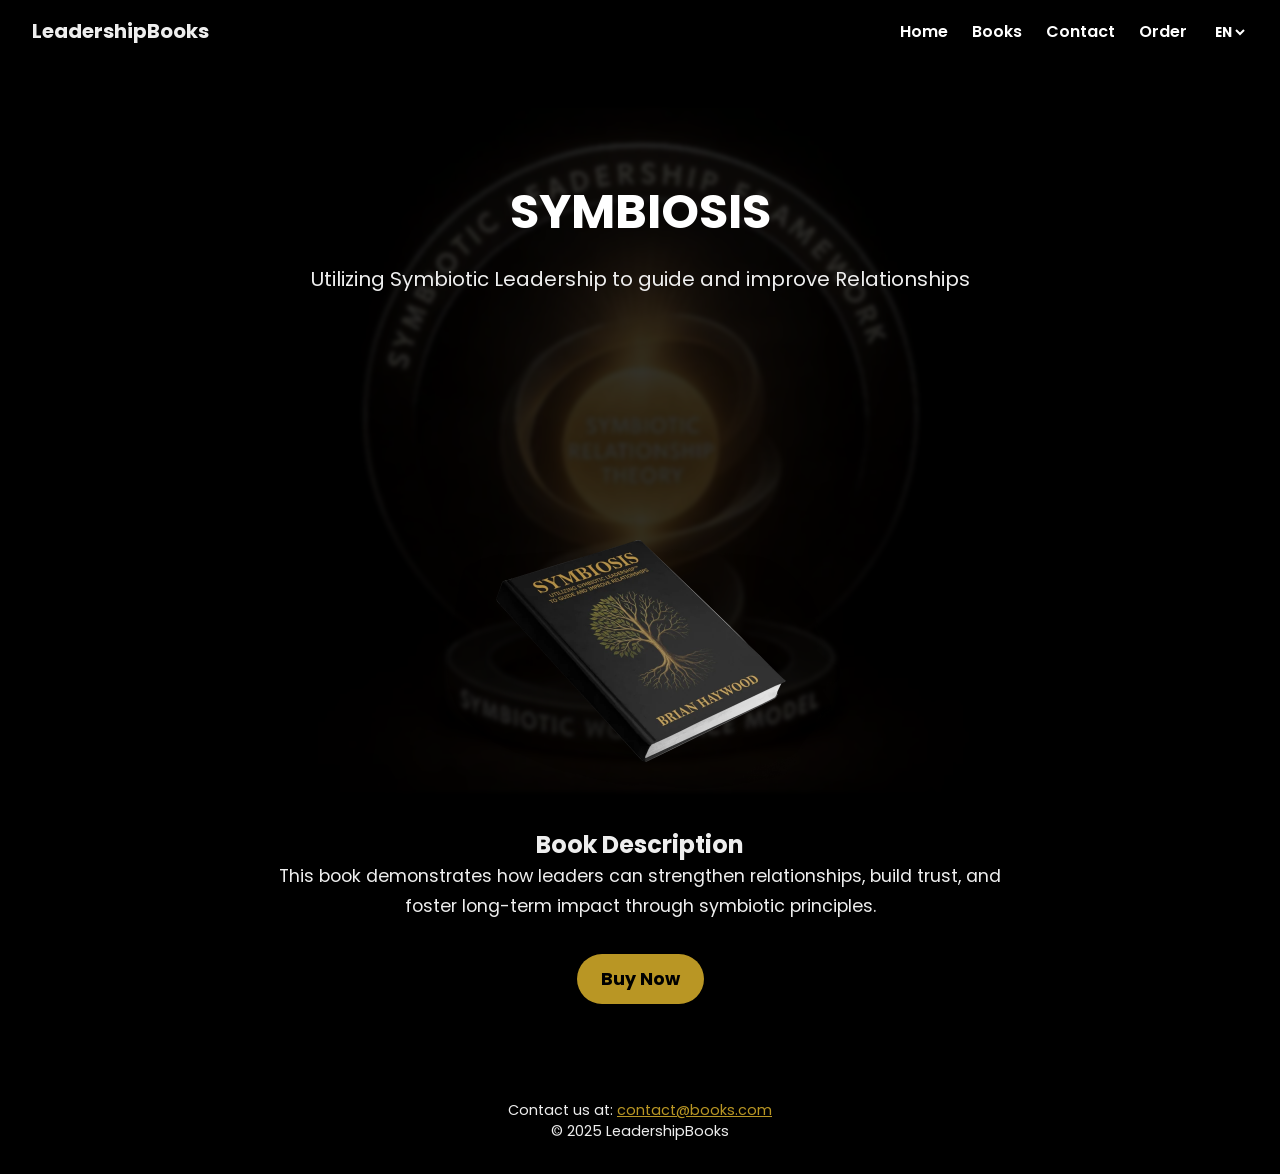
==== book1.html @ 3e7974ca "Merge b6c229841034fcd839f495cd7875a82fd10b0533 into 51162aa3c5d4b02bfe74291e872143b40643deff" ====
<!DOCTYPE html>
<html lang="en">
<head>
  <meta charset="UTF-8" />
  <meta name="viewport" content="width=device-width, initial-scale=1.0"/>
  <title>SYMBIOSIS – Book 1</title>
  <link rel="stylesheet" href="css/style.css" />
  <link href="https://fonts.googleapis.com/css2?family=Poppins:wght@400;700&display=swap" rel="stylesheet">
  <script defer src="js/script.js"></script>
</head>
<body>
  <nav class="navbar">
    <div class="logo">LeadershipBooks</div>
    <div class="menu-toggle" id="menu-toggle">&#9776;</div>
    <ul class="menu" id="menu">
      <li><a href="index.html#home">Home</a></li> 
      <li><a href="index.html#books">Books</a></li>
      <li><a href="contact.html">Contact</a></li>
      <li><a href="order.html">Order</a></li>
      <li>
        <select id="languageSwitcher">
          <option value="en" selected>EN</option>
          <option value="de">DE</option>
        </select>
      </li>
    </ul>
  </nav>

  <div class="overlay">
    <header style="height: 40vh;">
      <h1>SYMBIOSIS</h1>
      <p>Utilizing Symbiotic Leadership to guide and improve Relationships</p>
    </header>

    <main class="content" style="max-width: 800px; margin: 2rem auto; text-align: center;">
      <img src="images/hardcover-backdrop.webp" style="width: 400px; border-radius: 8px; margin-bottom: 1rem;">
      <h2>Book Description</h2>
      <p style="font-size: 1.1rem; line-height: 1.7;">
        This book demonstrates how leaders can strengthen relationships, build trust, and foster long-term impact through symbiotic principles.
      </p>

      <a href="order.html" class="buy-button">Buy Now</a>
    </main>

    <footer style="text-align: center; padding: 2rem;">
      <p>Contact us at: <a href="mailto:contact@books.com" style="color: #b99624;">contact@books.com</a></p>
      <p>&copy; 2025 LeadershipBooks</p>
    </footer>
  </div>
</body>
</html>
---- css/style.css ----
@font-face {
  font-family: 'Poppins';
  font-style: normal;
  font-weight: 400;
  font-display: swap;
  src: url(../fonts/Poppins-Regular.ttf);
}

@font-face {
  font-family: 'Poppins';
  font-style: italic;
  font-weight: 400;
  font-display: swap;
  src: url(../fonts/Poppins-Italic.ttf);
}

@font-face {
  font-family: 'Poppins';
  font-style: normal;
  font-weight: 700;
  font-display: swap;
  src: url(../fonts/Poppins-Bold.ttf);
}

@font-face {
  font-family: 'Poppins';
  font-style: italic;
  font-weight: 700;
  font-display: swap;
  src: url(../fonts/Poppins-BoldItalic.ttf);
}

* {
  margin: 0;
  padding: 0;
  box-sizing: border-box;
}

body {
  background:
    linear-gradient(rgba(0, 0, 0, 0.8) 0 0),
    url('../images/website-background.webp') no-repeat center center / 100% auto fixed,
    #000;
  color: #eee;
  font-family: 'Poppins', Arial, Helvetica, sans-serif;
}

.navbar {
  position: fixed;
  width: 100%;
  top: 0;
  background: rgba(0, 0, 0, 0.75);
  padding: 1rem 2rem;
  display: flex;
  justify-content: space-between;
  align-items: center;
  z-index: 2000;
}

.logo {
  font-weight: 700;
  font-size: 1.25rem;
}

.menu {
  list-style: none;
  display: flex;
  gap: 1.5rem;
}

a {
  color: #b99624;
}

.menu li a {
  text-decoration: none;
  color: white;
  font-weight: 600;
}

.menu-toggle {
  display: none;
  font-size: 2rem;
  cursor: pointer;
}

.overlay {
  backdrop-filter: blur(2.25px);
  min-height: 100vh;
  padding-top: 80px;
}

header {
  text-align: center;
  padding: 6rem 1rem;
  text-wrap: balance;
}

header h1 {
  font-size: 3rem;
  font-weight: 700;
  margin-bottom: 1rem;
  color: #fff;
  text-transform: uppercase;
}

header p {
  font-size: 1.25rem;
}

.content {
  max-width: 800px;
  margin: 0 auto;
  padding: 2rem;
}

section {
  margin-bottom: 3rem;
}

section h2 {
  font-size: 2rem;
  margin-bottom: 0.5rem;
}

footer {
  text-align: center;
  padding: 2rem;
  background: rgba(0, 0, 0, 0.8);
  font-size: 0.9rem;
}

.book-subsection {
  margin-bottom: 3rem;
  border-bottom: 1px solid rgba(255,255,255,0.1);
  padding-bottom: 2rem;
  text-wrap: balance;
  text-align: center;
}

.book-cover {
  width: 100%;
  max-width: 400px;
  border-radius: 12px;
  margin: 2rem auto;
  display: block;
}

.book-subtitle {
  font-size: 1.1rem;
  line-height: 1.6;
  max-width: 700px;
  margin: 1.5rem auto;
}

#about {
  background: rgba(0, 0, 0, 0.5);
  margin: 2rem auto;
  max-width: 800px;
  padding: 2rem;
  border-radius: 8px;
}

.dropdown {
  position: relative;
}

.dropdown-content {
  display: none;
  position: absolute;
  background: rgba(0,0,0,0.9);
  padding: 1rem;
  top: 100%;
  list-style: none;
  min-width: 150px;
}

.dropdown-content li {
  margin: 0.5rem 0;
}

.dropdown:hover .dropdown-content {
  display: block;
}

#languageSwitcher {
  background: rgba(0,0,0,0.9);
  color: white;
  border: none;
  font-weight: bold;
  font-family: inherit;
  cursor: pointer;
}

.gold-text {
  color: #b99624;
  text-shadow: 1px 1px 3px black;
}

.order-form {
  display: flex;
  flex-direction: column;
  gap: 1rem;
}

.order-form label {
  font-weight: bold;
}

.order-form input,
.order-form textarea {
  padding: 0.5rem;
  border-radius: 5px;
  border: none;
  font-size: 1rem;
}

.buy-button {
  background: #b99624; /* echtes Gold */
  color: black;
  font-weight: bold;
  font-size: 1.1rem;
  padding: 0.75rem 1.5rem;
  border: none;
  border-radius: 40px;
  text-decoration: none;
  margin-top: 2rem;
  display: inline-block;
  box-shadow: 0 4px 12px rgba(0, 0, 0, 0.3);
  transition: all 0.3s ease;
}

.buy-button:hover {
  background: #b99624;
  transform: translateY(-2px);
  box-shadow: 0 6px 18px rgba(0, 0, 0, 0.4);
}

@media (max-width: 768px) {
  .menu {
    display: none;
    flex-direction: column;
    background: rgba(0, 0, 0, 0.9);
    position: absolute;
    top: 60px;
    right: 20px;
    padding: 1rem;
    border-radius: 8px;
  }

  .menu.active {
    display: flex;
    position: fixed;
    inset: 0;
    align-items: center;
    justify-content: center;
    text-align: center;
  }

  .dropdown-content {
    position: relative;
    display: block;
    padding: 0;
    top: auto;
    min-width: auto;
  }

  .dropdown-content li a {
    color: #ffc;
  }

  .menu-toggle {
    display: block;
    z-index: 1;
  }
}
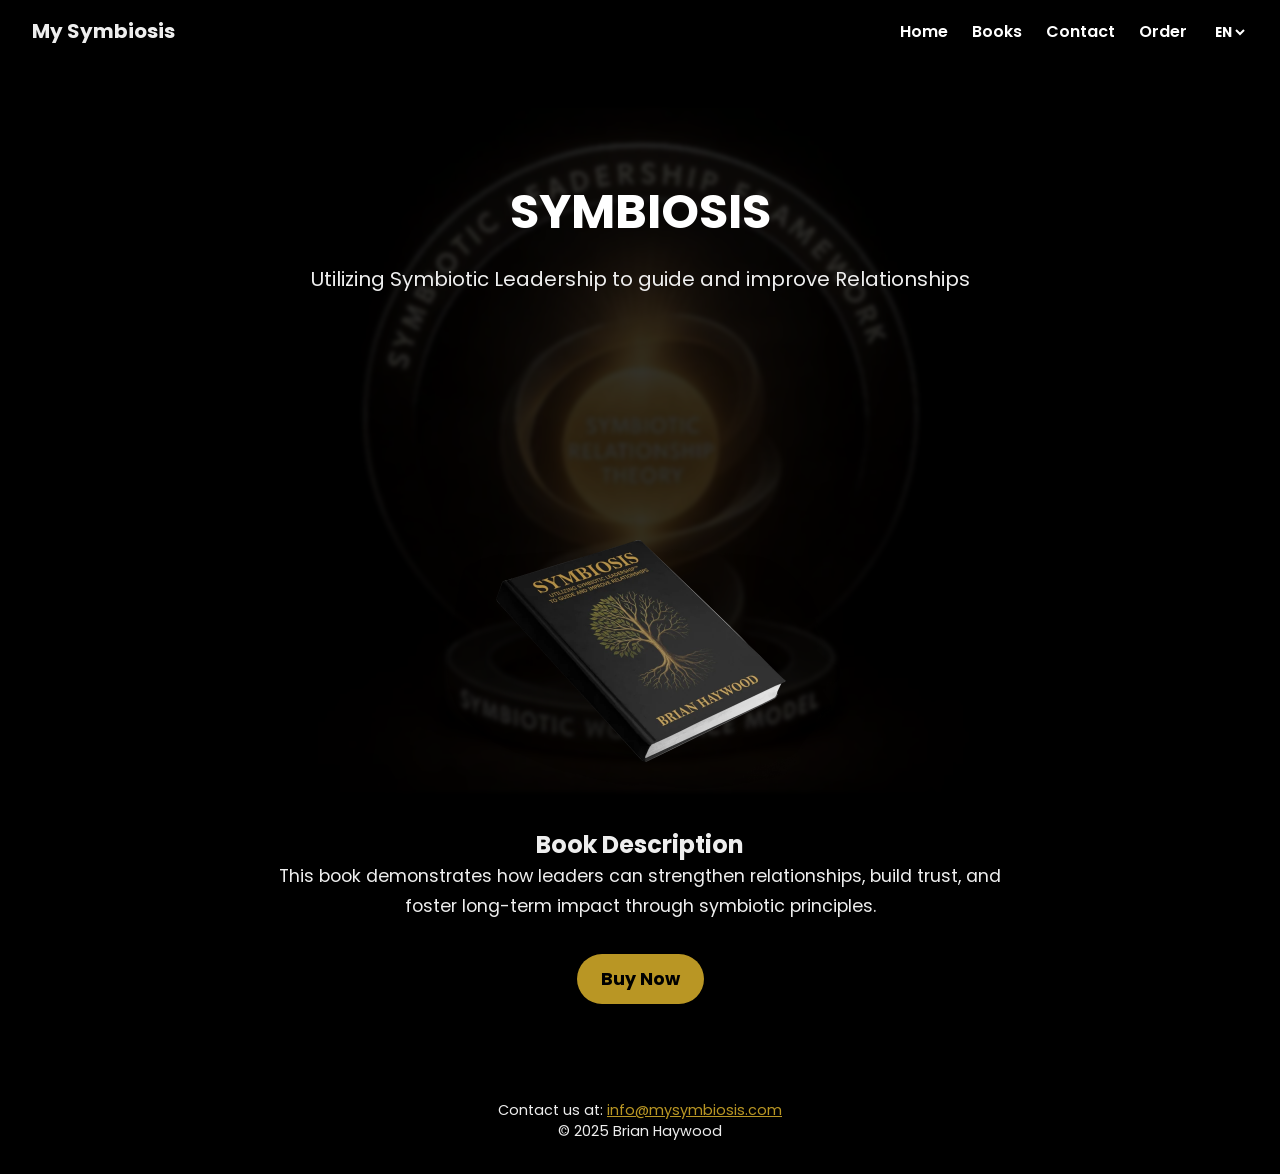
==== commit 6ab0b561: "update" ====
--- a/book1.html
+++ b/book1.html
@@ -10,7 +10,7 @@
 </head>
 <body>
   <nav class="navbar">
-    <div class="logo">LeadershipBooks</div>
+    <div class="logo">My Symbiosis</div>
     <div class="menu-toggle" id="menu-toggle">&#9776;</div>
     <ul class="menu" id="menu">
       <li><a href="index.html#home">Home</a></li> 
@@ -43,8 +43,8 @@
     </main>
 
     <footer style="text-align: center; padding: 2rem;">
-      <p>Contact us at: <a href="mailto:contact@books.com" style="color: #b99624;">contact@books.com</a></p>
-      <p>&copy; 2025 LeadershipBooks</p>
+      <p>Contact us at: <a href="mailto:info@mysymbiosis.com" style="color: #b99624;">info@mysymbiosis.com</a></p>
+      <p>&copy; 2025 Brian Haywood</p>
     </footer>
   </div>
 </body>
